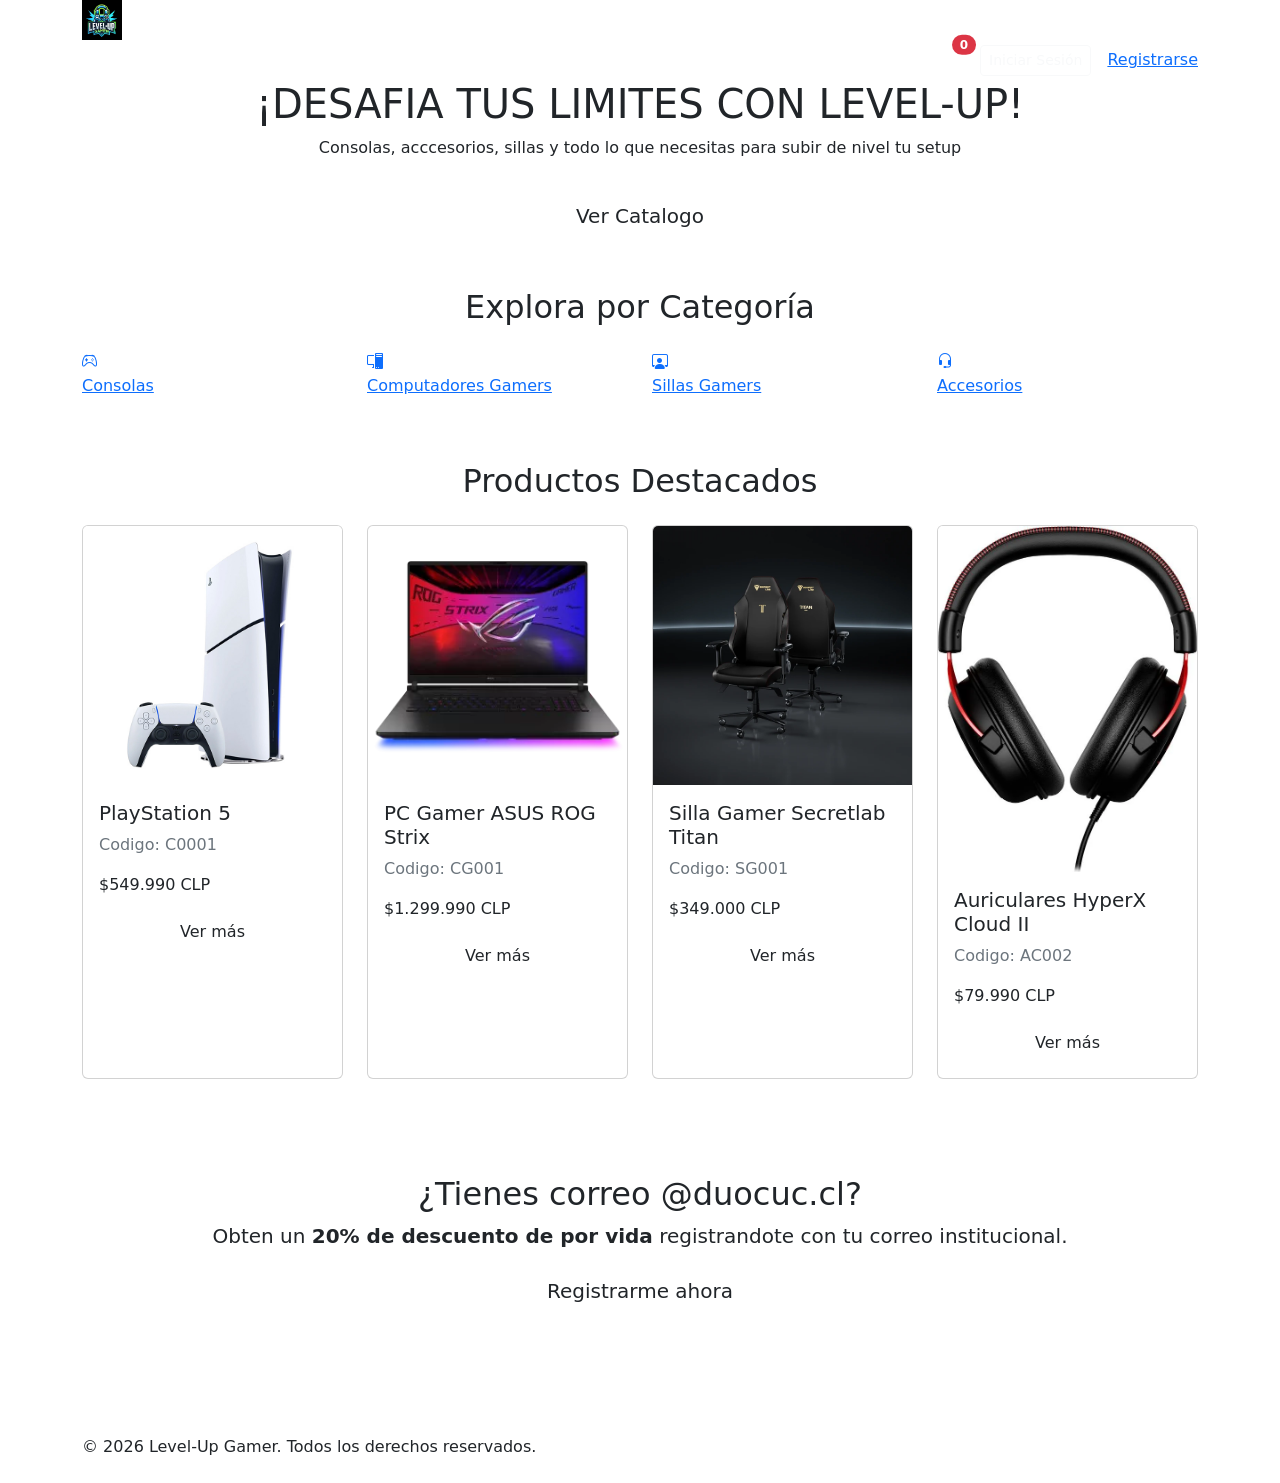
==== index.html @ df5811e2 "pagina principal (Index) creada" ====
<!DOCTYPE html>
<html lang="es">
<head>
    <meta charset="UTF-8">
    <meta name="viewport" content="width=device-width, initial-scale=1.0">
    <title>Document</title>

    <!-- Bootstrap 5 CDN -->
    <link href="https://cdn.jsdelivr.net/npm/bootstrap@5.3.3/dist/css/bootstrap.min.css" rel="stylesheet">

    <!-- Bootstrap Icons (para íconos del carrito, usuario, etc.) -->
    <link rel="stylesheet" href="https://cdn.jsdelivr.net/npm/bootstrap-icons@1.11.3/font/bootstrap-icons.css">

    <!-- Fuentes Google: Roboto (texto) y Orbitron (títulos) -->
    <link rel="preconnect" href="https://fonts.googleapis.com">
    <link href="https://fonts.googleapis.com/css2?family=Orbitron:wght@600;800&family=Roboto:wght@400;500;700&display=swap" rel="stylesheet">

    <!-- Mi CSS propio (por ahora vacío, lo vamos a llenar después) -->
    <link rel="stylesheet" href="css/styles.css">
</head>
<body>
    <!-- ===================== NAVBAR ===================== -->
    <nav class="navbar-expand-lg navbar-dark sticky-top">
        <div class="container">
            <a class="navbar-brand" href="index.html">
                <img src="img/LEVEL-UP-GAMER.jpg" alt="Level-Up Gamer" height="40">
                LEVEL-UP <span class="text-accent">GAMER</span>
            </a>

            <button class="navbar-toggler" type="button" data-bs-toggle="collapse" data-bs-target="#navbarMain">
                <span class="navbar-toggler-icon"></span>
            </button>

            <div class="collapse navbar-collapse" id="navbarMain">
                <ul class="navbar-nav mx-auto mb-2 mb-lg-0">
                    <li class="nav-item">
                        <a class="nav-link active" href="index.html">Inicio</a>
                    </li>
                    <li class="nav-item">
                        <a class="nav-link" href="productos.html">Productos</a>
                    </li>
                    <li class="nav-item">
                        <a class="nav-link" href="nosotros.html">Nosotros</a>
                    </li>
                    <li class="nav-item">
                        <a class="nav-link" href="contacto.html">Contacto</a>
                    </li>
                </ul>

                <div class="d-flex align-items-center gap-3">
                    <a href="carrito.html" class="text-white position-relative">
                        <i class="bi bi-cart3 fs-5"></i>
                        <span class="badge rounded-pill bg-danger position-absolute top-0 start-100 translate-middle" id="cart-count">0</span>
                    </a>
                    <a href="login.html" class="btn btn-outline-light btn-sm">Iniciar Sesión</a>
                    <a href="registro.html" class="btn-accent btn-sm">Registrarse</a>
                </div>
            </div>
        </div>
    </nav>

    <!-- ===================== HERO ===================== -->
    
    <header class="hero d-flex align-items-center">
        <div class="container text-center">
            <h1 class="hero-title">¡DESAFIA TUS LIMITES CON <span class="text-accent">LEVEL-UP</span>!</h1>
            <p class="hero-subtitle">Consolas, acccesorios, sillas y todo lo que necesitas para subir de nivel tu setup</p>
            <a href="productos.html" class="btn btn-accent btn-lg mt-3">Ver Catalogo</a>
        </div>
    </header>

    <!-- ===================== CATEGORÍAS DESTACADAS ===================== -->

    <section class="container my-5">
        <h2 class="section-title text-center mb-4">Explora por Categoría</h2>
        <div class="row g-4">
            <div class="col-6 col-md-3">
                <a href="producto.html?categoria=consolas" class="category-card">
                    <i class="bi bi-controller"></i>
                    <p>Consolas</p>
                </a>
            </div>
            <div class="col-6 col-md-3">
                <a href="producto.html?categoria=computadores-gamers" class="category-card">
                    <i class="bi bi-pc-display"></i>
                    <p>Computadores Gamers</p>
                </a>
            </div>
            <div class="col-6 col-md-3">
                <a href="productos.html?categoria=sillas-gamers" class="category-card">
                    <i class="bi bi-person-workspace"></i>
                    <p>Sillas Gamers</p>
                </a>
            </div>
            <div class="col-6 col-md-3">
                <a href="productos.html?categoria=accesorios" class="category-card">
                    <i class="bi bi-headset"></i>
                    <p>Accesorios</p>
                </a>
            </div>
        </div>
    </section>

    <!-- ===================== PRODUCTOS DESTACADOS ===================== -->

    <section class="container my-5">
        <h2 class="section-title text-center mb-4">Productos Destacados</h2>
        <div class="row g-4">

            <div class="col-md-3 col-sm-6">
                <div class="card product-card h-100">
                    <img src="img/consola-playstation-5.jpg" class="card-img-top" alt="PlayStation 5">
                    <div class="card-body">
                        <h5 class="card-title">PlayStation 5</h5>
                        <p class="card-text text-secondary">Codigo: C0001</p>
                        <p class="price">$549.990 CLP</p>
                        <a href="detalle-producto.html?codigo=C0001" class="btn btn-accent w-100">Ver más</a>
                    </div>
                </div>
            </div>

            <div class="col-md-3 col-sm-6">
                <div class="card product-card h-100">
                    <img src="img/PC-GAMER-ASUS-ROG-Strix.jpg" class="card-img-top" alt="PC Gamer ASUS ROG Strix">
                    <div class="card-body">
                        <h5 class="card-title">PC Gamer ASUS ROG Strix</h5>
                        <p class="card-text text-secondary">Codigo: CG001</p>
                        <p class="price">$1.299.990 CLP</p>
                        <a href="detalle-producto.html?codigo=CG001" class="btn btn-accent w-100">Ver más</a>
                    </div>
                </div>
            </div>

            <div class="col-md-3 col-sm-6">
                <div class="card product-card h-100">
                    <img src="img/SILLA-GAMER-SECRETLAB-TITAN.jpg" class="card-img-top" alt="Silla Gamer Secretlab Titan">
                    <div class="card-body">
                        <h5 class="card-title">Silla Gamer Secretlab Titan</h5>
                        <p class="card-text text-secondary">Codigo: SG001</p>
                        <p class="price">$349.000 CLP</p>
                        <a href="detalle-producto.html?codigo=SG001" class="btn btn-accent w-100">Ver más</a>
                    </div>
                </div>
            </div>

            <div class="col-md-3 col-sm-6">
                <div class="card product-card h-100">
                    <img src="img/HIPERX-CLOUD-II.jpg" class="card-img-top" alt="Auriculares Gamer HyperX Cloud II">
                    <div class="card-body">
                        <h5 class="card-title">Auriculares HyperX Cloud II</h5>
                        <p class="card-text text-secondary">Codigo: AC002</p>
                        <p class="price">$79.990 CLP</p>
                        <a href="detalle-producto.html?codigo=AC002" class="btn btn-accent w-100">Ver más</a>
                    </div>
                </div>
            </div>

        </div>
    </section>

    <!-- ===================== BANNER DESCUENTO DUOC ===================== -->

    <section class="promo-banner text-center py-5 my-5">
        <div class="container">
            <h2>¿Tienes correo @duocuc.cl?</h2>
            <P class="fs-5">Obten un <span class="text-accent fw-bold">20% de descuento de por vida</span> registrandote con tu correo institucional.</P>
            <a href="registro.html" class="btn btn-accent btn-lg">Registrarme ahora</a>
        </div>
    </section>

    <!-- ===================== FOOTER ===================== -->

    <footer class="footer py-4">
        <div class="container d-flex flex-column flex-md-row justify-content-between align-items-center">
            <p class="mb2 mb-md-0">&copy; 2026 Level-Up Gamer. Todos los derechos reservados.</p>
            <div class="d-flex gap-3">
                <a href="#" class="text-white"><i class="bi bi-instagram"></i></a>
                <a href="#" class="text-white"><i class="bi bi-facebook"></i></a>
                <a href="#" class="text-white"><i class="bi bi-tiktok"></i></a>
                <a href="https://wa.me/56900000000" class="text-white"><i class="bi bi-whatsapp"></i></a>
            </div>
        </div>
    </footer>

    <!-- Bootstrap JS (para el menú responsive) -->

    <script src="https://cdn.jsdelivr.net/npm/bootstrap@5.3.3/dist/js/bootstrap.bundle.min.js"></script>

    <!-- Mi JS propio (por ahora vacío, lo vamos a llenar después) -->

    <script src="js/main.js"></script>
</body>
</html>
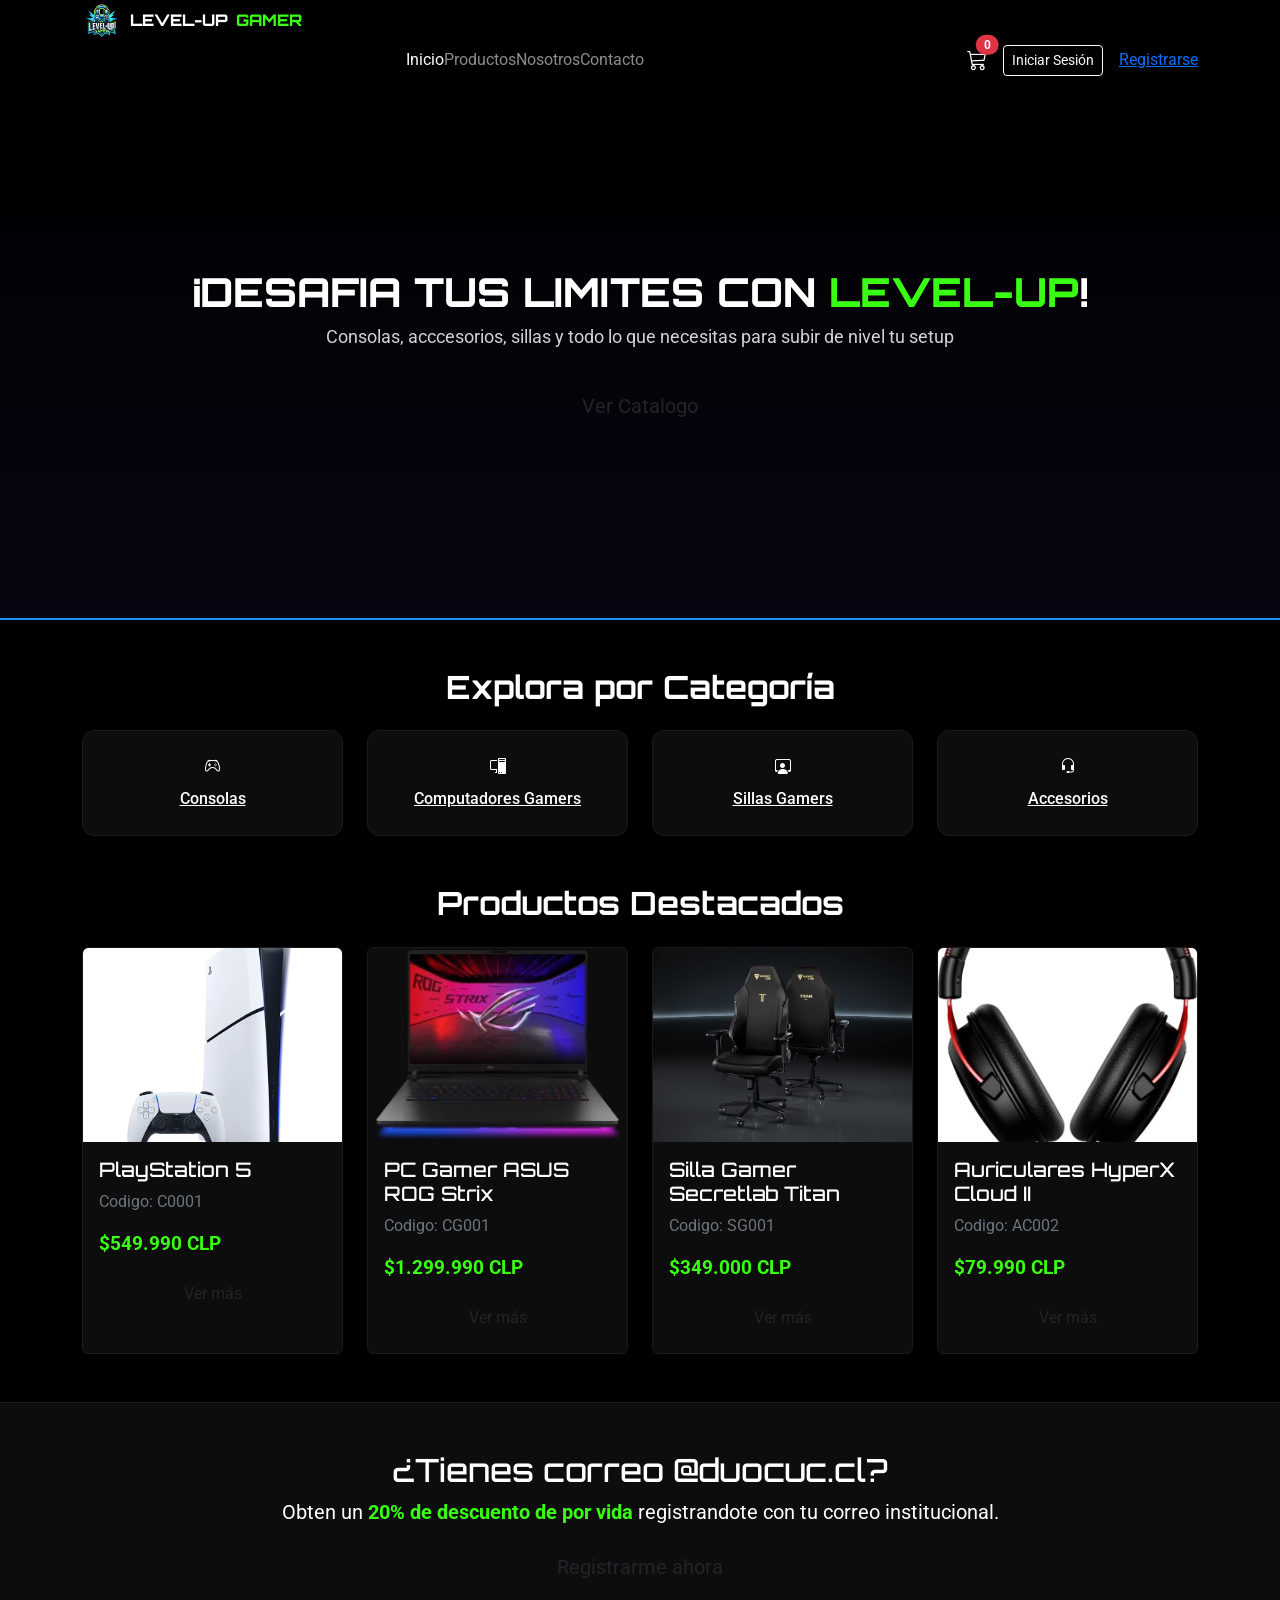
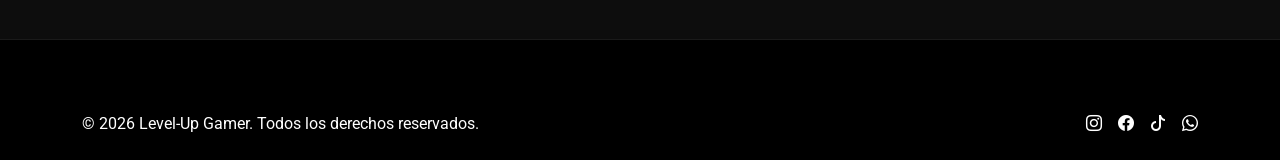
==== commit 9e58440b: "Merge de mis vistas con main" ====
--- a/index.html
+++ b/index.html
@@ -5,21 +5,21 @@
     <meta name="viewport" content="width=device-width, initial-scale=1.0">
     <title>Document</title>
 
-    <!-- Bootstrap 5 CDN -->
+
     <link href="https://cdn.jsdelivr.net/npm/bootstrap@5.3.3/dist/css/bootstrap.min.css" rel="stylesheet">
 
-    <!-- Bootstrap Icons (para íconos del carrito, usuario, etc.) -->
+
     <link rel="stylesheet" href="https://cdn.jsdelivr.net/npm/bootstrap-icons@1.11.3/font/bootstrap-icons.css">
 
-    <!-- Fuentes Google: Roboto (texto) y Orbitron (títulos) -->
+
     <link rel="preconnect" href="https://fonts.googleapis.com">
     <link href="https://fonts.googleapis.com/css2?family=Orbitron:wght@600;800&family=Roboto:wght@400;500;700&display=swap" rel="stylesheet">
 
-    <!-- Mi CSS propio (por ahora vacío, lo vamos a llenar después) -->
-    <link rel="stylesheet" href="css/styles.css">
+
+    <link rel="stylesheet" href="assets/css/style.css">
 </head>
 <body>
-    <!-- ===================== NAVBAR ===================== -->
+
     <nav class="navbar-expand-lg navbar-dark sticky-top">
         <div class="container">
             <a class="navbar-brand" href="index.html">
@@ -58,8 +58,6 @@
             </div>
         </div>
     </nav>
-
-    <!-- ===================== HERO ===================== -->
     
     <header class="hero d-flex align-items-center">
         <div class="container text-center">
@@ -68,8 +66,6 @@
             <a href="productos.html" class="btn btn-accent btn-lg mt-3">Ver Catalogo</a>
         </div>
     </header>
-
-    <!-- ===================== CATEGORÍAS DESTACADAS ===================== -->
 
     <section class="container my-5">
         <h2 class="section-title text-center mb-4">Explora por Categoría</h2>
@@ -101,15 +97,13 @@
         </div>
     </section>
 
-    <!-- ===================== PRODUCTOS DESTACADOS ===================== -->
-
     <section class="container my-5">
         <h2 class="section-title text-center mb-4">Productos Destacados</h2>
         <div class="row g-4">
 
             <div class="col-md-3 col-sm-6">
                 <div class="card product-card h-100">
-                    <img src="img/consola-playstation-5.jpg" class="card-img-top" alt="PlayStation 5">
+                    <img src="assets/img/consola-playstation-5.jpg" class="card-img-top" alt="PlayStation 5">
                     <div class="card-body">
                         <h5 class="card-title">PlayStation 5</h5>
                         <p class="card-text text-secondary">Codigo: C0001</p>
@@ -121,7 +115,7 @@
 
             <div class="col-md-3 col-sm-6">
                 <div class="card product-card h-100">
-                    <img src="img/PC-GAMER-ASUS-ROG-Strix.jpg" class="card-img-top" alt="PC Gamer ASUS ROG Strix">
+                    <img src="assets/img/PC-GAMER-ASUS-ROG-Strix.jpg" class="card-img-top" alt="PC Gamer ASUS ROG Strix">
                     <div class="card-body">
                         <h5 class="card-title">PC Gamer ASUS ROG Strix</h5>
                         <p class="card-text text-secondary">Codigo: CG001</p>
@@ -133,7 +127,7 @@
 
             <div class="col-md-3 col-sm-6">
                 <div class="card product-card h-100">
-                    <img src="img/SILLA-GAMER-SECRETLAB-TITAN.jpg" class="card-img-top" alt="Silla Gamer Secretlab Titan">
+                    <img src="assets/img/SILLA-GAMER-SECRETLAB-TITAN.jpg" class="card-img-top" alt="Silla Gamer Secretlab Titan">
                     <div class="card-body">
                         <h5 class="card-title">Silla Gamer Secretlab Titan</h5>
                         <p class="card-text text-secondary">Codigo: SG001</p>
@@ -145,7 +139,7 @@
 
             <div class="col-md-3 col-sm-6">
                 <div class="card product-card h-100">
-                    <img src="img/HIPERX-CLOUD-II.jpg" class="card-img-top" alt="Auriculares Gamer HyperX Cloud II">
+                    <img src="assets/img/HIPERX-CLOUD-II.jpg" class="card-img-top" alt="Auriculares Gamer HyperX Cloud II">
                     <div class="card-body">
                         <h5 class="card-title">Auriculares HyperX Cloud II</h5>
                         <p class="card-text text-secondary">Codigo: AC002</p>
@@ -158,8 +152,6 @@
         </div>
     </section>
 
-    <!-- ===================== BANNER DESCUENTO DUOC ===================== -->
-
     <section class="promo-banner text-center py-5 my-5">
         <div class="container">
             <h2>¿Tienes correo @duocuc.cl?</h2>
@@ -167,8 +159,6 @@
             <a href="registro.html" class="btn btn-accent btn-lg">Registrarme ahora</a>
         </div>
     </section>
-
-    <!-- ===================== FOOTER ===================== -->
 
     <footer class="footer py-4">
         <div class="container d-flex flex-column flex-md-row justify-content-between align-items-center">
@@ -182,11 +172,7 @@
         </div>
     </footer>
 
-    <!-- Bootstrap JS (para el menú responsive) -->
-
     <script src="https://cdn.jsdelivr.net/npm/bootstrap@5.3.3/dist/js/bootstrap.bundle.min.js"></script>
-
-    <!-- Mi JS propio (por ahora vacío, lo vamos a llenar después) -->
 
     <script src="js/main.js"></script>
 </body>
--- a/assets/css/style.css
+++ b/assets/css/style.css
@@ -0,0 +1,244 @@
+@import url('https://fonts.googleapis.com/css2?family=Orbitron:wght@400;700&family=Roboto:wght@300;400&display=swap');
+
+
+body {
+    background-color: #000000;
+    color: #FFFFFF;
+    font-family: 'Roboto', sans-serif;
+}
+
+h1, h2, h3, h4, h5, h6, .navbar-brand {
+    font-family: 'Orbitron', sans-serif;
+}
+
+.navbar-custom {
+    background-color: #0d6efd !important;
+}
+.navbar-custom .nav-link, .navbar-custom .navbar-brand {
+    color: #FFFFFF !important;
+}
+
+.footer-custom {
+    background-color: #000000;
+    border-top: 2px solid #0d6efd;
+}
+
+
+.extracto-empresa {
+    text-align: center;
+    font-size: 16px;
+    line-height: 1.6;
+    color: #D3D3D3;
+}
+
+.btn-neon-green { background-color: #39FF14; color: #000; font-weight: bold; }
+.btn-neon-green:hover { background-color: #32e012; box-shadow: 0 0 10px #39FF14; }
+.form-control { background-color: #1a1a1a; color: #fff; border: 1px solid #1E90FF; }
+.form-control:focus { background-color: #2a2a2a; color: #fff; border-color: #39FF14; box-shadow: 0 0 5px #39FF14; }
+
+.text-accent {
+    color: #39FF14;
+}
+
+.navbar-brand {
+    display: flex;
+    align-items: center;
+    gap: 8px;
+    font-weight: 800;
+}
+.navbar-brand img {
+    border-radius: 6px;
+}
+.navbar-custom .nav-link.active {
+    color: #39FF14 !important;
+}
+
+.hero {
+    min-height: 60vh;
+    display: flex;
+    background: linear-gradient(180deg, #000000 0%, #060612 100%);
+    border-bottom: 2px solid #1E90FF;
+}
+.hero-title {
+    font-size: 2.5rem;
+    font-weight: 800;
+}
+.hero-subtitle {
+    color: #D3D3D3;
+    font-size: 1.1rem;
+}
+.section-title {
+    font-weight: 700;
+}
+
+.category-card {
+    display: block;
+    text-align: center;
+    background-color: #0d0d0d;
+    border: 1px solid #1a1a1a;
+    border-radius: 12px;
+    padding: 1.5rem 1rem;
+    color: #FFFFFF;
+    transition: transform 0.15s ease, border-color 0.15s ease;
+}
+.category-card:hover {
+    transform: translateY(-4px);
+    border-color: #1E90FF;
+    color: #FFFFFF;
+}
+.category-card p {
+    margin-top: 0.5rem;
+    margin-bottom: 0;
+    font-weight: 500;
+}
+
+.product-card {
+    background-color: #0d0d0d;
+    border: 1px solid #1a1a1a;
+    color: #FFFFFF;
+    overflow: hidden;
+    transition: border-color 0.15s ease;
+}
+.product-card:hover {
+    border-color: #1E90FF;
+}
+.product-card .card-img-top {
+    aspect-ratio: 4 / 3;
+    object-fit: cover;
+}
+.product-card .price {
+    color: #39FF14;
+    font-weight: 700;
+    font-size: 1.2rem;
+}
+
+.promo-banner {
+    background-color: #0d0d0d;
+    border-top: 1px solid #1a1a1a;
+    border-bottom: 1px solid #1a1a1a;
+}
+
+.footer-custom a {
+    color: #D3D3D3;
+    font-size: 1.2rem;
+}
+.footer-custom a:hover {
+    color: #39FF14 !important;
+}
+
+.login-card {
+    background-color: #0d0d0d;
+    border: 1px solid #1a1a1a;
+    color: #FFFFFF;
+}
+.form-label {
+    color: #D3D3D3;
+}
+.form-text {
+    color: #888;
+}
+.alert-duoc {
+    background-color: rgba(57, 255, 20, 0.08);
+    border: 1px solid #39FF14;
+    border-radius: 8px;
+    color: #FFFFFF;
+}
+
+.page-header {
+    background-color: #0d0d0d;
+    border-bottom: 1px solid #1a1a1a;
+}
+.filter-box {
+    background-color: #0d0d0d;
+    border: 1px solid #1a1a1a;
+    border-radius: 10px;
+}
+.filter-box h5 {
+    color: #FFFFFF;
+    font-size: 1rem;
+    text-transform: uppercase;
+    letter-spacing: 0.05em;
+}
+.filter-box .form-check-label {
+    color: #D3D3D3;
+}
+
+.producto-imagen-grande {
+    background-color: #0d0d0d;
+    border: 1px solid #1a1a1a;
+}
+.breadcrumb-item + .breadcrumb-item::before {
+    color: #555;
+}
+.tab-box {
+    background-color: #0d0d0d;
+    border: 1px solid #1a1a1a;
+    border-top: none;
+}
+.nav-tabs {
+    border-bottom-color: #1a1a1a;
+}
+.nav-tabs .nav-link {
+    color: #D3D3D3;
+    border: none;
+    border-bottom: 3px solid transparent;
+}
+.nav-tabs .nav-link.active {
+    background-color: transparent;
+    color: #39FF14;
+    border-bottom: 3px solid #39FF14;
+}
+.resena, .comentario {
+    border-bottom: 1px solid #1a1a1a;
+}
+
+.blog-card {
+    background-color: #0d0d0d;
+    border: 1px solid #1a1a1a;
+    color: #FFFFFF;
+    overflow: hidden;
+    transition: border-color 0.15s ease;
+}
+.blog-card:hover {
+    border-color: #1E90FF;
+}
+.blog-card .card-img-top {
+    aspect-ratio: 16 / 9;
+    object-fit: cover;
+}
+.badge-categoria {
+    display: inline-block;
+    background-color: rgba(30, 144, 255, 0.15);
+    color: #1E90FF;
+    border: 1px solid #1E90FF;
+    border-radius: 50px;
+    padding: 0.2rem 0.75rem;
+    font-size: 0.75rem;
+    font-weight: 700;
+    text-transform: uppercase;
+}
+.pagination .page-link {
+    background-color: #0d0d0d;
+    border: 1px solid #1a1a1a;
+    color: #D3D3D3;
+}
+.pagination .page-link:hover {
+    background-color: #1a1a1a;
+    color: #39FF14;
+}
+
+.articulo-contenido p {
+    color: #D3D3D3;
+    line-height: 1.8;
+    margin-bottom: 1.25rem;
+}
+.compartir-box,
+.relacionados-box {
+    border-top: 1px solid #1a1a1a;
+}
+
+@media (max-width: 767px) {
+    .hero-title {
+        font-size: 1.8rem;
+    }
+}
